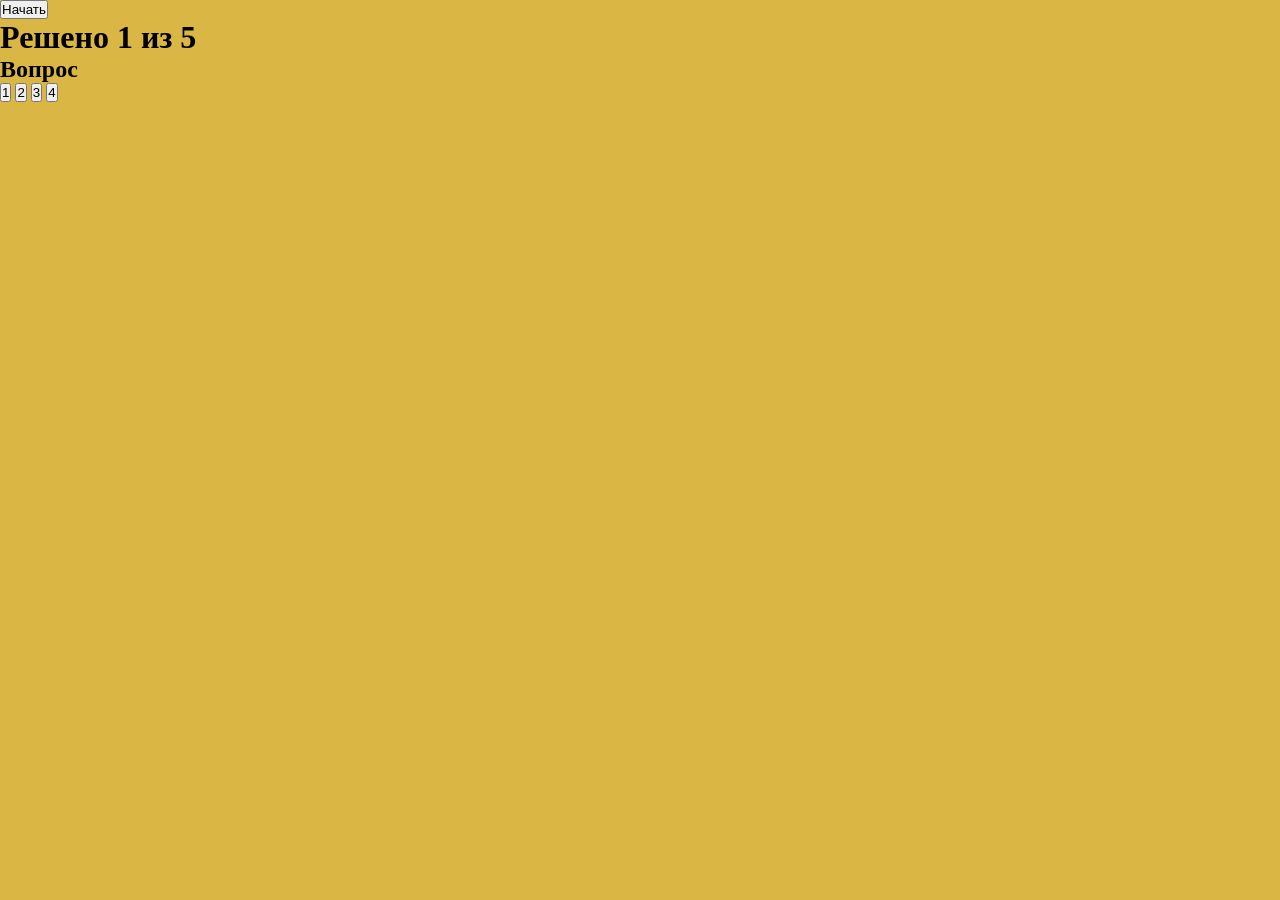
==== index.html @ a5f004e5 "m42u" ====
<!DOCTYPE html>
<html lang="en">
<head>
    <meta charset="UTF-8">
    <meta name="viewport" content="width=device-width, initial-scale=1.0">
    <link rel="stylesheet" href="./style.css">
    <title>Викторина</title>
</head>
<body>
    <button id = "btn" class = "btn">Начать</button>
    <h1 id = "result">Решено 1 из 5</h1>
    <div id = "main">
        <h2>Вопрос</h2>
        <nav>
            <button class = "btn">1</button>
            <button class = "btn">2</button>
            <button class = "btn">3</button>
            <button class = "btn">4</button>
        </nav>
    </div>
    <script src="./main.js"></script>
</body>
</html>
---- style.css ----
* {
    padding: 0;
    margin: 0;
    box-sizing: border-box;
}

body {
    background: rgb(218, 183, 68);
}
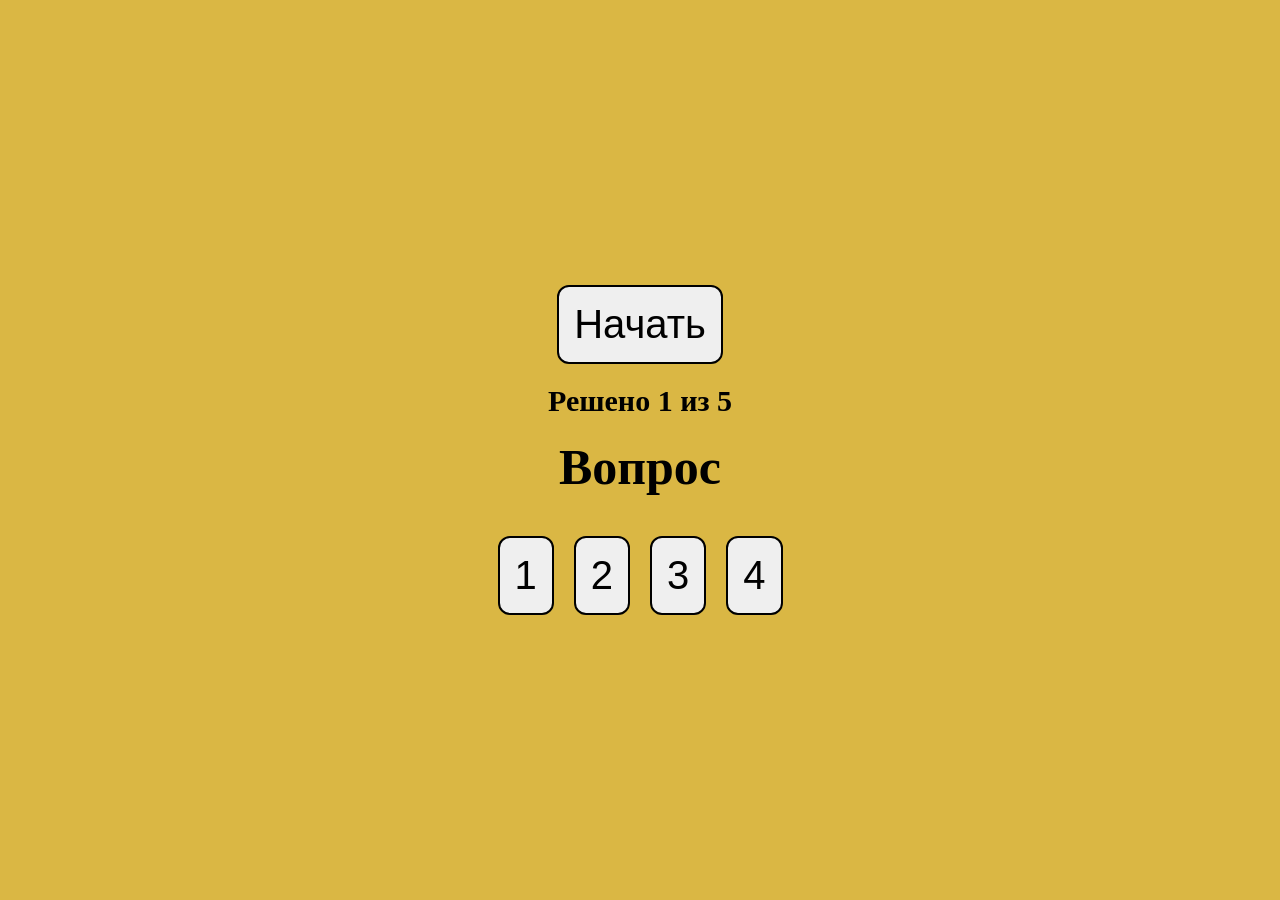
==== commit eeaa847e: "start" ====
--- a/index.html
+++ b/index.html
@@ -7,10 +7,10 @@
     <title>Викторина</title>
 </head>
 <body>
-    <button id = "btn" class = "btn">Начать</button>
+    <button id = "start" class = "btn">Начать</button>
     <h1 id = "result">Решено 1 из 5</h1>
     <div id = "main">
-        <h2>Вопрос</h2>
+        <h2 class = "title">Вопрос</h2>
         <nav>
             <button class = "btn">1</button>
             <button class = "btn">2</button>
--- a/style.css
+++ b/style.css
@@ -6,4 +6,48 @@
 
 body {
     background: rgb(218, 183, 68);
+    display: flex;
+    flex-direction: column;
+    justify-content: center;
+    align-items: center;
+    height: 100vh;
+    gap: 20px;
+}
+
+.btn {
+    padding: 15px;
+    border-radius: 12px;
+    font-size: 40px;
+    color: black;
+    border: 2px solid;
+    transition: all 0.5s;
+}
+
+.btn:hover {
+    background: rgb(192, 192, 192);
+}
+
+.title {
+    font-size: 50px;
+}
+
+#main {
+    display: flex;
+    flex-direction: column;
+    align-items: center;
+    justify-content: center;
+    gap: 40px;
+}
+
+nav {
+    display: flex;
+    gap: 20px;
+}
+
+#result {
+    font-size: 30px;
+}
+
+.close {
+    display: none !important;
 }
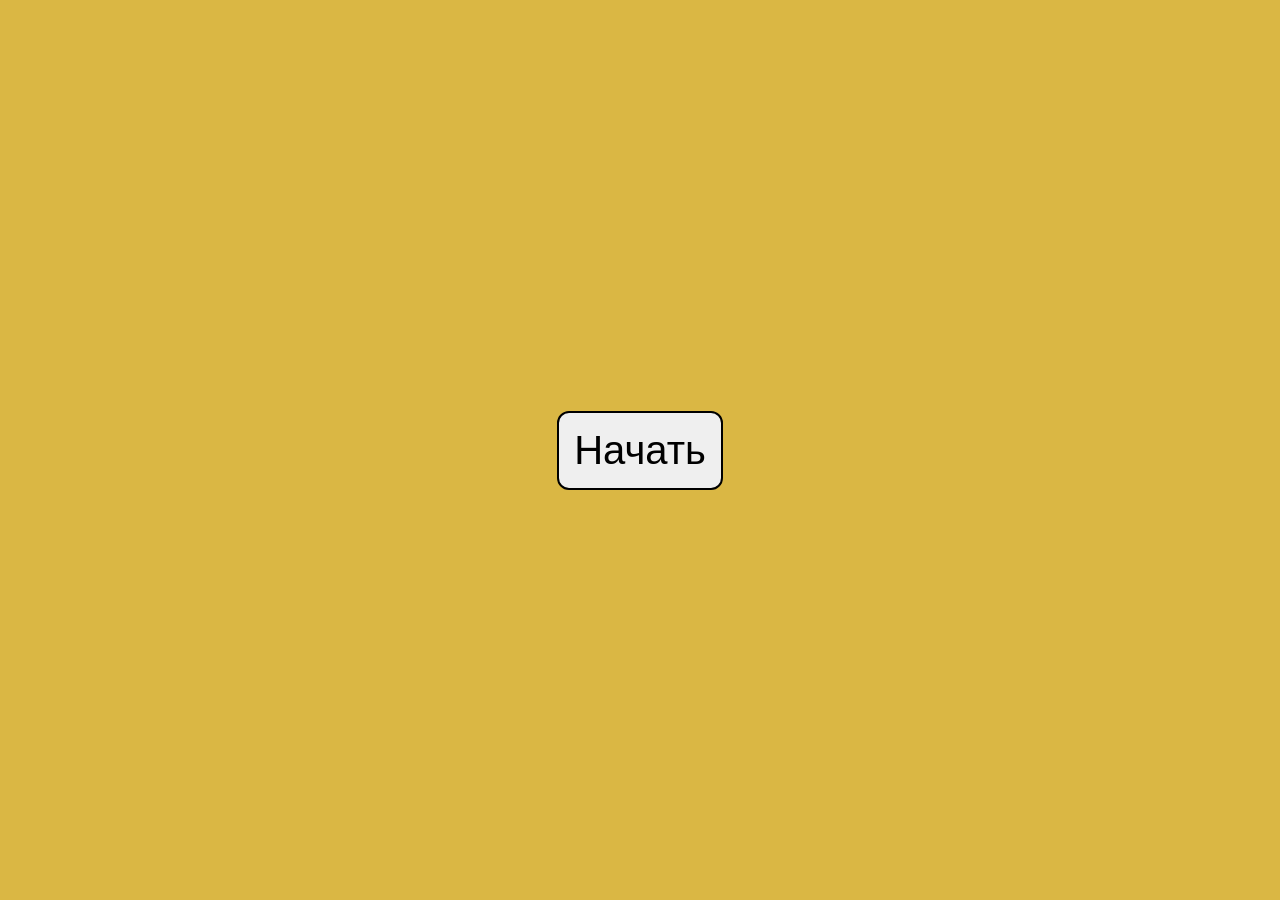
==== commit fda4ddb6: "finish" ====
--- a/index.html
+++ b/index.html
@@ -8,8 +8,8 @@
 </head>
 <body>
     <button id = "start" class = "btn">Начать</button>
-    <h1 id = "result">Решено 1 из 5</h1>
-    <div id = "main">
+    <h1 id = "result" class = "close">Решено 1 из 5</h1>
+    <div id = "main" class = "close">
         <h2 class = "title">Вопрос</h2>
         <nav>
             <button class = "btn">1</button>
